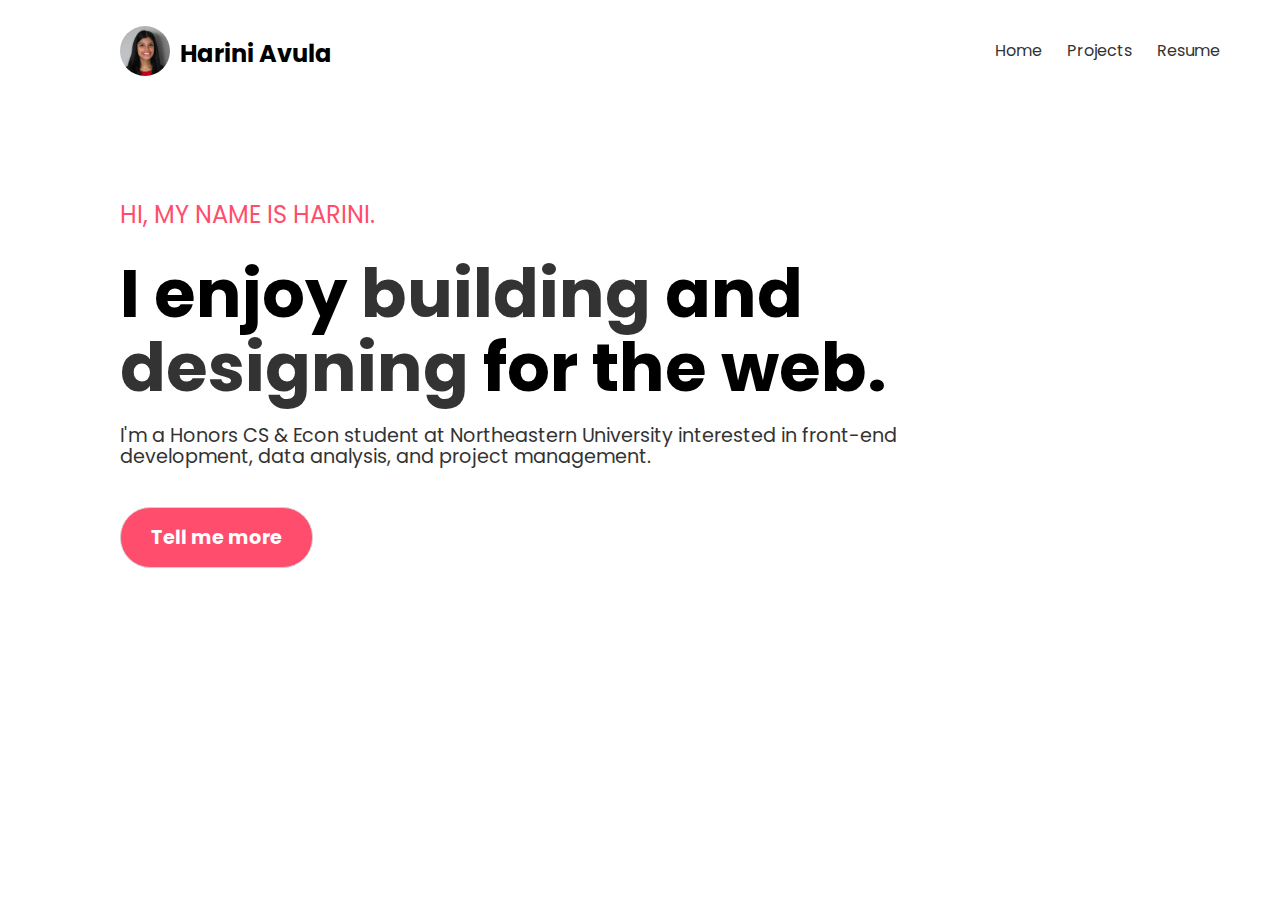
==== index.html @ eaff166c "starting header" ====
<!DOCTYPE HTML>
<html>
<head>
    <title>Harini Avula's Landing Page</title>
    <meta charset="utf-8" />
    <meta name="viewport" content="width=device-width, initial-scale=1, user-scalable=no" />
    <link rel="stylesheet" href="assets/css/main.css" />
    <link rel="stylesheet" href="https://cdnjs.cloudflare.com/ajax/libs/font-awesome/6.0.0-beta3/css/all.min.css" />
</head>
<body class="is-preload">
    <nav class="navbar">
        <div class="logo-container">
            <img src="images/profile.png" alt="Profile Picture" class="profile-pic" />
            <h1 class="nav-name">Harini Avula</h1>
        </div>
        <ul class="nav-links">
            <li><a href="#home">Home</a></li>
            <li><a href="#projects">Projects</a></li>
            <li><a href="#resume">Resume</a></li>
        </ul>
        <div class="hamburger" onclick="toggleMenu()">
            <div class="line"></div>
            <div class="line"></div>
          </div>
    </nav>
    <div class="container">
        <h1 class="name-is">HI, MY NAME IS HARINI.</h1>
        <p class="highlight">
          I enjoy <span>building</span> and <span>designing</span> for the web.
        </p>
        <p>I'm a Honors CS & Econ student at Northeastern University interested in front-end development, data analysis, and project management.</p>
        <a href="#" class="btn">Tell me more</a>
    </div>
    <script src="script.js">
       

    </script>
</body>
</html>
---- assets/css/main.css ----
/* Importing fonts */
@import url("fontawesome-all.min.css");
@import url("https://fonts.googleapis.com/css?family=Source+Sans+Pro:400,400italic");
@import url("https://fonts.googleapis.com/css2?family=Poppins:wght@100;400;700;900&display=swap");

/* General styles */
body {
	margin: 0;
	font-family: Poppins, sans-serif;
	background-color: #ffffff;
	color: #333333;
	display: flex;
	flex-direction: column; /* Ensures stacking of navbar and content */
	align-items: flex-start;
	height: 100vh;
}

/* Navigation bar styles */
.navbar {
	width: 100%;
	display: flex;
	justify-content: space-between;
	align-items: center;
	padding: 20px 20px;
	background-color: #ffffff;
}

.nav-name{
	font-weight: bold;
	color: black;
}

.logo-container {
	display: flex;
	align-items: center;
	margin-left: 100px;

}

.profile-pic {
	width: 50px;
	height: 50px;
	border-radius: 50%;
	margin-right: 10px;
}

.nav-links {
	list-style: none;
	display: flex;
	gap: 25px;
	padding-right: 80px;

}

.nav-links li a {
	text-decoration: none;
	color: #333;
	transition: color 0.3s;
}

.nav-links li a:hover {
	color: #ff4d6d;
}

/* Hamburger menu */
.hamburger {
	display: none;
	flex-direction: column;
	cursor: pointer;
	gap: 5px;
}

.hamburger div {
	width: 25px;
	height: 3px;
	background-color: #ff4d6d;
	border-radius: 5px;
}

/* Content container styles */
.container {
	max-width: 800px;
	padding: 20px;
	margin-left: 100px;
	text-align: left;
}

.name-is{
	padding-top: 60px;
	padding-bottom: 15px;
}

h1 {
	font-size: 1.5rem;
	color: #ff4d6d;
	font-weight: 400;
	margin-bottom: 10px;
}

.highlight {
	font-size: 4.2rem;
	font-weight: bold;
	color: black;
}

.highlight span {
	color: #333333;
}

p {
	font-size: 1.2rem;
	margin-top: 10px;
	margin-bottom: 20px;
	line-height: 1.1;
}

.btn {
	display: inline-block;
	margin-top: 20px;
	padding: 15px 30px;
	font-size: 1.2rem;
	font-weight: bold;
	color: #ffffff;
	background-color: #ff4d6d;
	border: 1px solid rgb(216, 208, 208);
	border-radius: 30px;
	text-decoration: none;
	cursor: pointer;
	transition: background-color 0.3s ease;
}

.btn:hover {
	background-color: #ff6680;
}

/* Responsive styles for mobile */
@media screen and (max-width: 768px) {
	.nav-links {
		display: none;
		flex-direction: column;
		position: absolute;
		top: 70px;
		right: 20px;
		background-color: #ffffff;
		border: 1px solid #d0c7c7;
		border-radius: 10px;
		padding: 10px;
	}

	/* Hamburger/Close Menu Styles */
.hamburger {
	display: flex;
	flex-direction: column;
	justify-content: space-between;
	width: 25px;
	height: 20px;
	cursor: pointer;
	transition: transform 0.3s ease;
  }
  
  .line {
	width: 100%;
	height: 3px;
	background-color: #ff4d6d;
	border-radius: 2px;
	transition: all 0.3s ease;
  }
  
  /* When the menu is toggled, transform into "X" */
  .hamburger.active .line:nth-child(1) {
	transform: rotate(45deg) translate(5px, 5px);
  }
  
  .hamburger.active .line:nth-child(2) {
	transform: rotate(-45deg) translate(5px, -5px);
  }
  
  .hamburger.active .line:nth-child(3) {
	opacity: 0; /* Hide the middle line */
  }
  
}
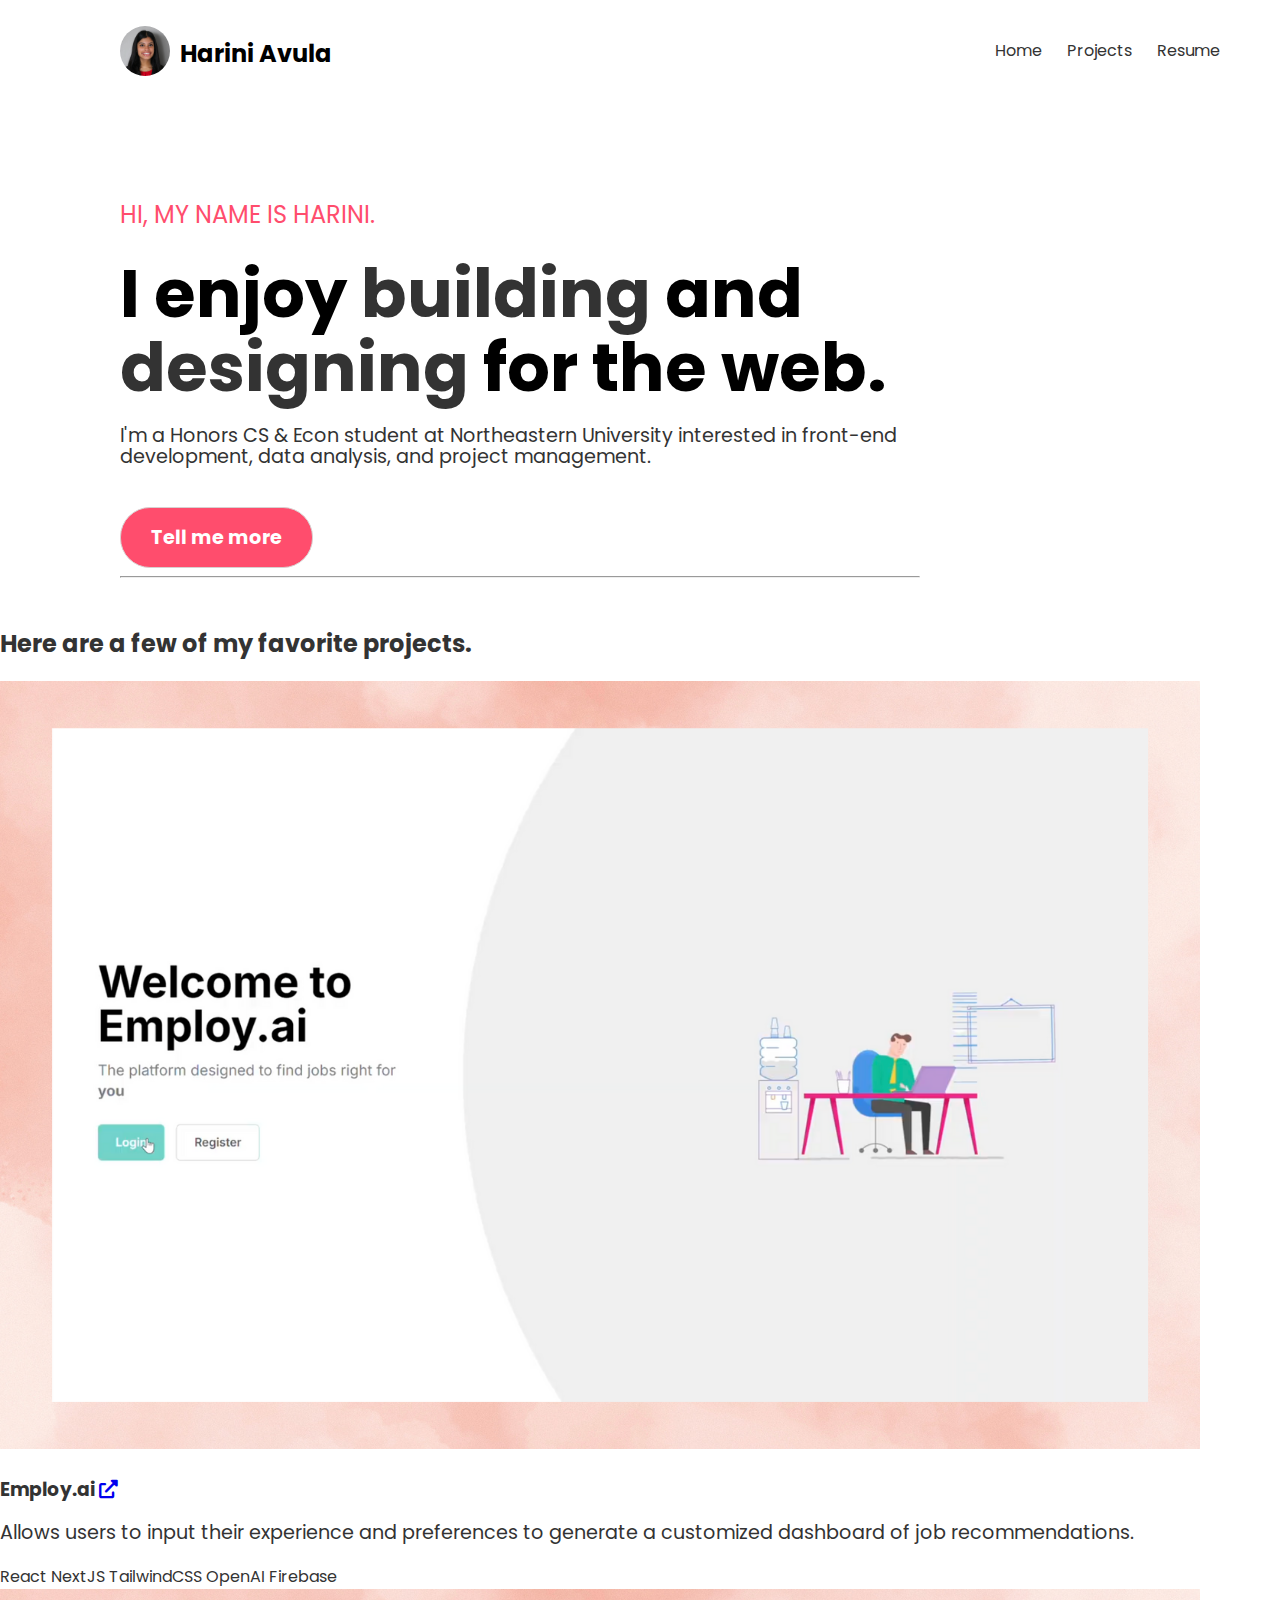
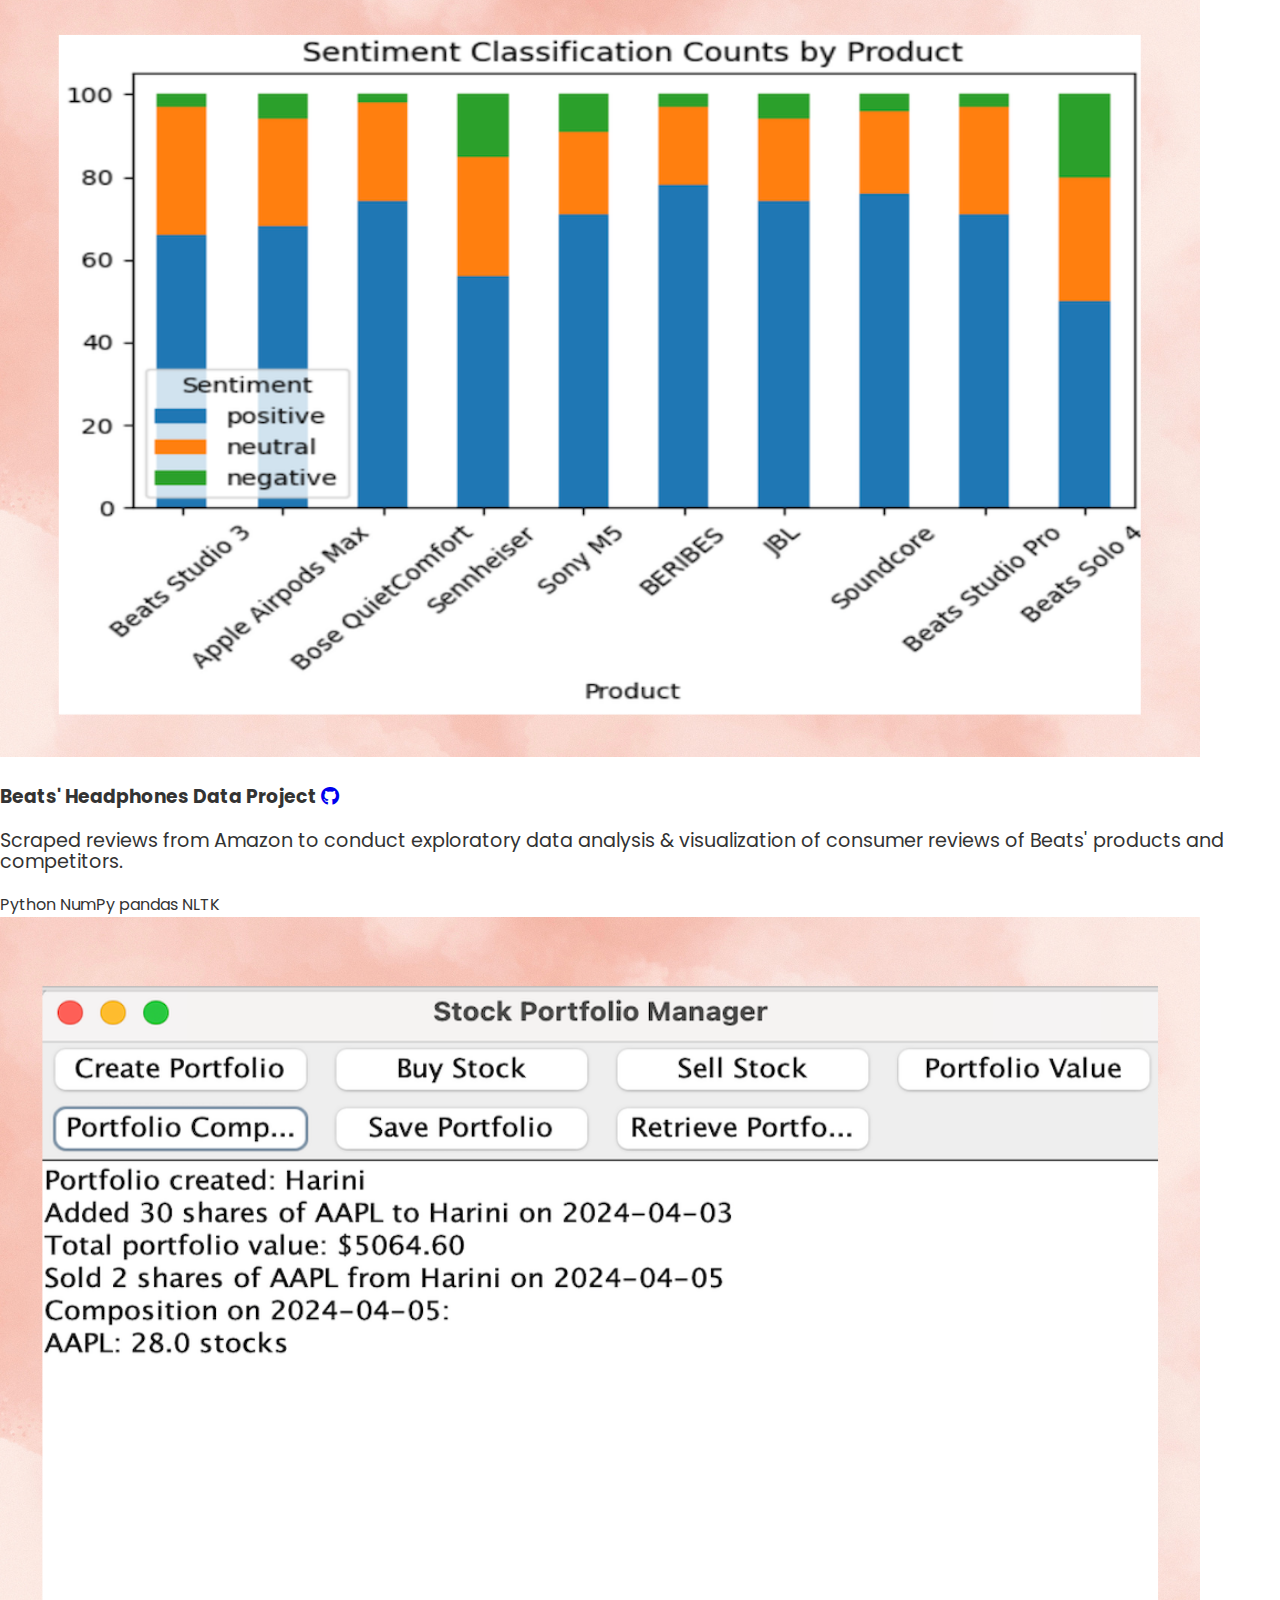
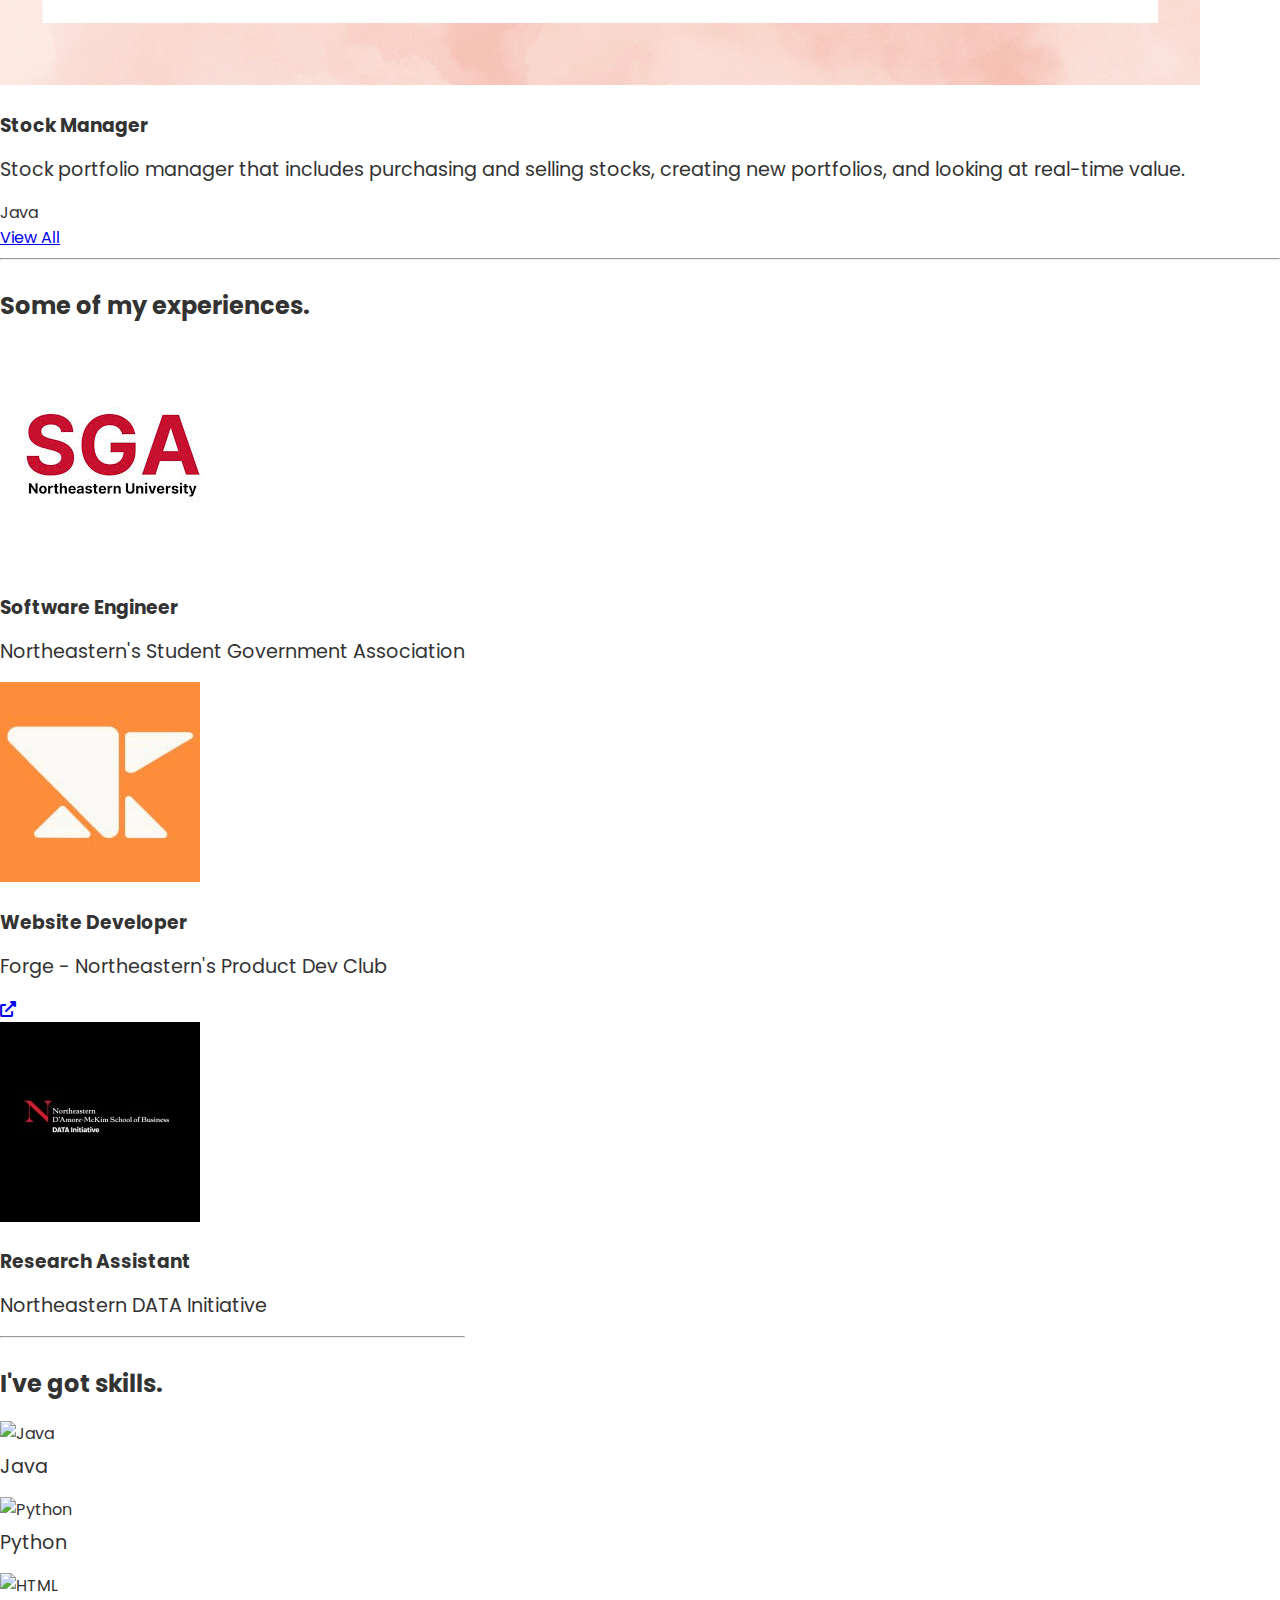
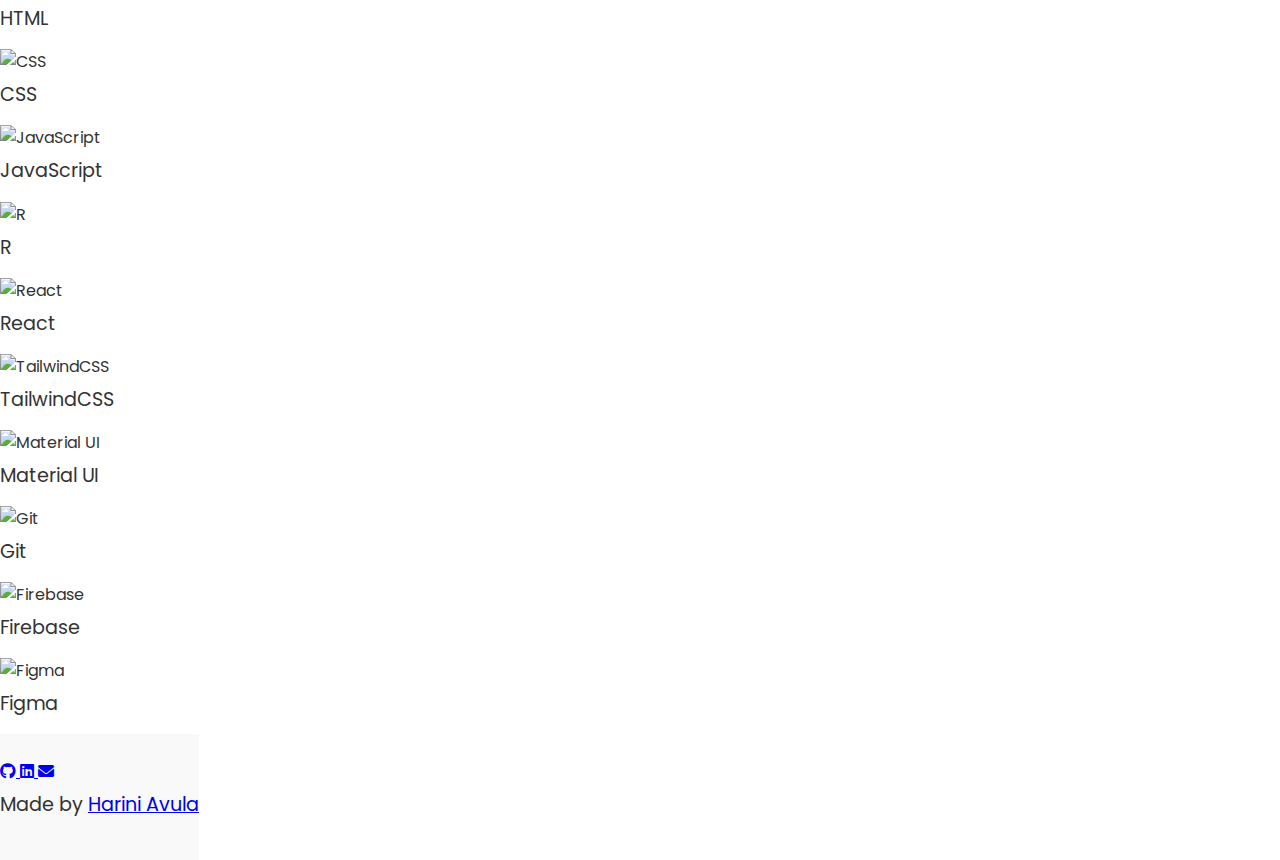
==== commit 1ab1b28d: "adding all the details" ====
--- a/index.html
+++ b/index.html
@@ -1,39 +1,265 @@
-<!DOCTYPE HTML>
-<html>
-<head>
-    <title>Harini Avula's Landing Page</title>
-    <meta charset="utf-8" />
-    <meta name="viewport" content="width=device-width, initial-scale=1, user-scalable=no" />
-    <link rel="stylesheet" href="assets/css/main.css" />
-    <link rel="stylesheet" href="https://cdnjs.cloudflare.com/ajax/libs/font-awesome/6.0.0-beta3/css/all.min.css" />
-</head>
-<body class="is-preload">
-    <nav class="navbar">
-        <div class="logo-container">
-            <img src="images/profile.png" alt="Profile Picture" class="profile-pic" />
-            <h1 class="nav-name">Harini Avula</h1>
-        </div>
-        <ul class="nav-links">
-            <li><a href="#home">Home</a></li>
-            <li><a href="#projects">Projects</a></li>
-            <li><a href="#resume">Resume</a></li>
-        </ul>
-        <div class="hamburger" onclick="toggleMenu()">
-            <div class="line"></div>
-            <div class="line"></div>
-          </div>
-    </nav>
-    <div class="container">
-        <h1 class="name-is">HI, MY NAME IS HARINI.</h1>
-        <p class="highlight">
-          I enjoy <span>building</span> and <span>designing</span> for the web.
-        </p>
-        <p>I'm a Honors CS & Econ student at Northeastern University interested in front-end development, data analysis, and project management.</p>
-        <a href="#" class="btn">Tell me more</a>
-    </div>
-    <script src="script.js">
-       
-
-    </script>
+
+    <!DOCTYPE HTML>
+    <html>
+    <head>
+        <title>Harini Avula's Landing Page</title>
+        <meta charset="utf-8" />
+        <meta name="viewport" content="width=device-width, initial-scale=1, user-scalable=no" />
+        <link rel="stylesheet" href="assets/css/main.css" />
+        <link rel="stylesheet" href="https://cdnjs.cloudflare.com/ajax/libs/font-awesome/6.0.0-beta3/css/all.min.css" />
+    </head>
+    <body class="is-preload">
+        <nav class="navbar">
+            <div class="logo-container">
+                <img src="images/profile.png" alt="Profile Picture" class="profile-pic" />
+                <h1 class="nav-name">Harini Avula</h1>
+
+            </div>
+            <ul class="nav-links">
+                <li><a href="#home">Home</a></li>
+                <li><a href="projects.html">Projects</a></li>
+                <li><a target = "_blank" href="https://docs.google.com/document/d/1-RXfNqvWFzlHwWcyK2PVuV_ELVbFLmyTdClP5Dgu5RE/edit?tab=t.0">Resume</a></li>
+            </ul>
+            <div class="hamburger" onclick="toggleMenu()">
+                <div class="line"></div>
+                <div class="line"></div>
+                <div class="line"></div>
+            </div>
+        </nav>
+        <div class="container">
+            <h1 class="name-is">HI, MY NAME IS HARINI.</h1>
+            <p class="highlight">
+              I enjoy <span>building</span> and <span>designing</span> for the web.
+            </p>
+            <p>I'm a Honors CS & Econ student at Northeastern University interested in front-end development, data analysis, and project management.</p>
+            <a href="#project-preview" class="btn">Tell me more</a>
+            <hr> 
+
+          </div><section id = "project-preview" class="projects-section">
+                <h2>Here are a few of my favorite projects.</h2>
+                            <div class="projects-container">
+              <!-- Project 1 -->
+              <div class="project-card">
+                <div class="project-image-container">
+                  <img src="images/7.png" alt="Employ.ai Screenshot" class="project-image" />
+                </div>
+                <h3>Employ.ai <a href="#" target="_blank"><i class="fas fa-external-link-alt"></i></a></h3>
+                <p>
+                  Allows users to input their experience and preferences to generate a customized dashboard of job recommendations.
+                </p>
+                <div class="tags">
+                  <span>React</span>
+                  <span>NextJS</span>
+                  <span>TailwindCSS</span>
+                  <span>OpenAI</span>
+                  <span>Firebase</span>
+                </div>
+              </div>
+              <!-- Project 2 -->
+              <div class="project-card">
+                <div class="project-image-container">
+                  <img src="images/5.png" alt="Beats Headphones Data Project Screenshot" class="project-image" />
+                </div>
+                <h3>Beats' Headphones Data Project <a href="#" target="_blank"><i class="fa-brands fa-github"></i></a></h3>
+                <p>
+                  Scraped reviews from Amazon to conduct exploratory data analysis & visualization of consumer reviews of Beats' products and competitors.
+                </p>
+                <div class="tags">
+                  <span>Python</span>
+                  <span>NumPy</span>
+                  <span>pandas</span>
+                  <span>NLTK</span>
+                </div>
+              </div>
+              <!-- Project 3 -->
+              <div class="project-card">
+                <div class="project-image-container">
+                  <img src="images/3.png" alt="Stock Manager Screenshot" class="project-image" />
+                </div>
+                <h3>Stock Manager</h3>
+                <p>
+                  Stock portfolio manager that includes purchasing and selling stocks, creating new portfolios, and looking at real-time value.
+                </p>
+                <div class="tags">
+                  <span>Java</span>
+                </div>
+              </div>
+            </div>
+            <div class="button-container">
+              <a href="projects.html" class="view-all-btn">View All</a>
+            </div>
+              <hr> 
+          </section>
+
+          <section id="my-experiences" class="experiences-section">
+              <h2>Some of my experiences.</h2>
+             
+            </div>
+          
+            <div class="experiences-container">
+              <!-- Experience 1 -->
+              <div class="experience-card">
+                <div class="experience-content">
+                  <img src="images/sga.jpeg" alt="SGA Logo" class="experience-logo" />
+                  <div class="experience-text">
+                    <h3>Software Engineer</h3>
+                    <p>Northeastern's Student Government Association</p>
+                  </div>
+                </div>
+                <!--<a href="#" target="_blank" class="external-link"><i class="fas fa-external-link-alt"></i></a>-->
+              </div>
+          
+              <!-- Experience 2 -->
+              <div class="experience-card">
+                <div class="experience-content">
+                  <img src="images/forge.jpeg" alt="Forge Logo" class="experience-logo" />
+                  <div class="experience-text">
+                    <h3>Website Developer</h3>
+                    <p>Forge - Northeastern's Product Dev Club</p>
+                  </div>
+                </div>
+                <a href="https://www.forgenu.com/home" target="_blank" class="external-link"><i class="fas fa-external-link-alt"></i></a>
+              </div>
+          
+              <!-- Experience 3 -->
+              <div class="experience-card">
+                <div class="experience-content">
+                  <img src="images/data.jpeg" alt="DATA Initiative Logo" class="experience-logo" />
+                  <div class="experience-text">
+                    <h3>Research Assistant</h3>
+                    <p>Northeastern DATA Initiative</p>
+                  </div>
+                </div>
+              </div>
+             
+            </div>
+            <hr>
+          </section>
+
+          <section id="skills" class="skills-section">
+            <div class="skills-heading">
+              <h2>I've got skills.</h2>
+            </div>
+            <div class="skills-container">
+              <!-- Java -->
+              <div class="skill-card">
+                <img src="https://cdn.jsdelivr.net/gh/devicons/devicon@latest/icons/java/java-original.svg" alt="Java" />
+                <p>Java</p>
+              </div>
+          
+              <!-- Python -->
+              <div class="skill-card">
+                <img src="https://cdn.jsdelivr.net/gh/devicons/devicon@latest/icons/python/python-original.svg" alt="Python" />
+                <p>Python</p>
+              </div>
+          
+              <!-- HTML -->
+              <div class="skill-card">
+                <img src="https://cdn.jsdelivr.net/gh/devicons/devicon/icons/html5/html5-original.svg" alt="HTML" />
+                <p>HTML</p>
+              </div>
+          
+              <!-- CSS -->
+              <div class="skill-card">
+                <img src="https://cdn.jsdelivr.net/gh/devicons/devicon/icons/css3/css3-original.svg" alt="CSS" />
+                <p>CSS</p>
+              </div>
+          
+              <!-- JavaScript -->
+              <div class="skill-card">
+                <img src="https://cdn.jsdelivr.net/gh/devicons/devicon/icons/javascript/javascript-original.svg" alt="JavaScript" />
+                <p>JavaScript</p>
+              </div>
+          
+              <!-- R -->
+              <div class="skill-card">
+                <img src="https://cdn.jsdelivr.net/gh/devicons/devicon@latest/icons/r/r-original.svg" alt="R" />
+                <p>R</p>
+              </div>
+          
+              <!-- React -->
+              <div class="skill-card">
+                <img src="https://cdn.jsdelivr.net/gh/devicons/devicon/icons/react/react-original.svg" alt="React" />
+                <p>React</p>
+              </div>
+          
+              <!-- TailwindCSS -->
+              <div class="skill-card">
+                <img src="https://cdn.jsdelivr.net/gh/devicons/devicon@latest/icons/tailwindcss/tailwindcss-original.svg" alt="TailwindCSS" />
+                <p>TailwindCSS</p>
+              </div>
+          
+              <!-- Material UI -->
+              <div class="skill-card">
+                <img src="https://cdn.jsdelivr.net/gh/devicons/devicon@latest/icons/materialui/materialui-original.svg" alt="Material UI" />
+                <p>Material UI</p>
+              </div>
+          
+              <!-- Git -->
+              <div class="skill-card">
+                <img src="https://cdn.jsdelivr.net/gh/devicons/devicon/icons/git/git-original.svg" alt="Git" />
+                <p>Git</p>
+              </div>
+          
+              <!-- Firebase -->
+              <div class="skill-card">
+                <img src="https://cdn.jsdelivr.net/gh/devicons/devicon/icons/firebase/firebase-plain.svg" alt="Firebase" />
+                <p>Firebase</p>
+              </div>
+          
+              <!-- Figma -->
+              <div class="skill-card">
+                <img src="https://cdn.jsdelivr.net/gh/devicons/devicon/icons/figma/figma-original.svg" alt="Figma" />
+                <p>Figma</p>
+              </div>
+            </div>
+           
+          </section>
+          <section class="footer" style="background-color: #f9f9f9; padding: 25px 0;">
+
+
+          
+            <!-- Social Icons -->
+            <div class="footer-icons">
+              <a href="https://github.com/hariniavula" target="_blank" class="footer-icon">
+                <i class="fab fa-github"></i>
+              </a>
+              <a href="https://www.linkedin.com/in/harini-avula/" target="_blank" class="footer-icon">
+                <i class="fab fa-linkedin"></i>
+              </a>
+              <a href="mailto:hsavula@gmail.com" target="_blank" class="footer-icon">
+                <i class="fas fa-envelope"></i>
+              </a>
+            </div>
+          
+            <!-- Footer Info -->
+            <div class="footer-info" style="text-align: center;">
+              <p class="footer-credits">
+                Made by 
+                <a href="mailto:hsavula@gmail.com" class="footer-link">Harini Avula</a>
+              </p>
+            </div>
+          </section>
+
+          
+          
+          
+          
+          
+          
+          
+        <script>
+            function toggleMenu() {
+                const navLinks = document.querySelector('.nav-links');
+                const hamburger = document.querySelector('.hamburger');
+                
+                // Toggle the active class for both the nav and the hamburger
+                navLinks.classList.toggle('active');
+                hamburger.classList.toggle('active');
+            }
+        </script>
+    </body>
+    </html>
+    
 </body>
 </html>
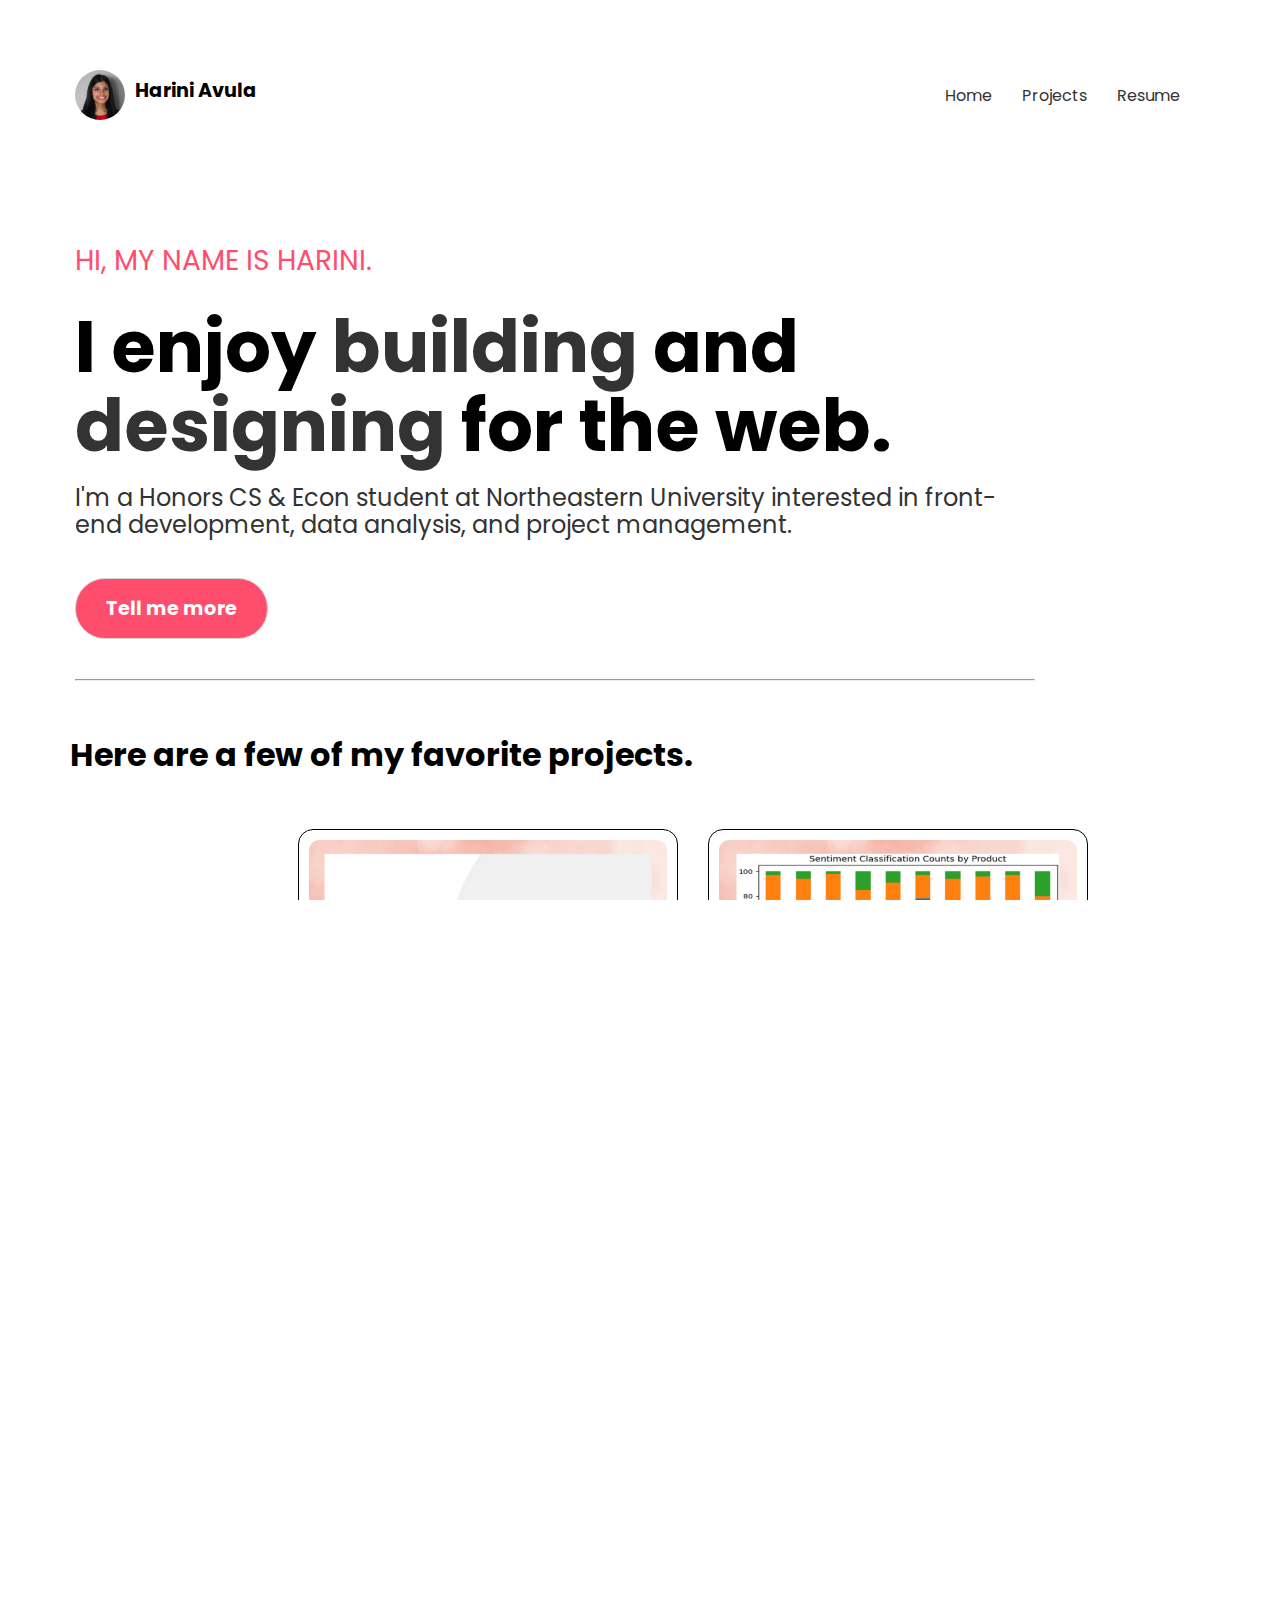
==== commit ea577ad5: "minor style changes" ====
--- a/index.html
+++ b/index.html
@@ -2,7 +2,7 @@
     <!DOCTYPE HTML>
     <html>
     <head>
-        <title>Harini Avula's Landing Page</title>
+        <title>Harini Avula's Website</title>
         <meta charset="utf-8" />
         <meta name="viewport" content="width=device-width, initial-scale=1, user-scalable=no" />
         <link rel="stylesheet" href="assets/css/main.css" />
@@ -10,11 +10,12 @@
     </head>
     <body class="is-preload">
         <nav class="navbar">
+          <a href="index.html" class="logo-link">
             <div class="logo-container">
                 <img src="images/profile.png" alt="Profile Picture" class="profile-pic" />
                 <h1 class="nav-name">Harini Avula</h1>
-
-            </div>
+            </div>
+        </a>
             <ul class="nav-links">
                 <li><a href="#home">Home</a></li>
                 <li><a href="projects.html">Projects</a></li>
@@ -138,7 +139,7 @@
 
           <section id="skills" class="skills-section">
             <div class="skills-heading">
-              <h2>I've got skills.</h2>
+              <h2>And my skills.</h2>
             </div>
             <div class="skills-container">
               <!-- Java -->
--- a/assets/css/main.css
+++ b/assets/css/main.css
@@ -3,6 +3,21 @@
 @import url("https://fonts.googleapis.com/css?family=Source+Sans+Pro:400,400italic");
 @import url("https://fonts.googleapis.com/css2?family=Poppins:wght@100;400;700;900&display=swap");
 
+/* Reset styles */
+* {
+	margin: 0;
+	padding: 0;
+	box-sizing: border-box;
+  }
+  
+  html, body {
+	width: 100%;
+	height: 100%;
+	overflow-x: hidden; /* Prevent horizontal scrolling */
+		scroll-behavior: smooth;
+	  
+  }
+  
 /* General styles */
 body {
 	margin: 0;
@@ -21,21 +36,29 @@
 	display: flex;
 	justify-content: space-between;
 	align-items: center;
-	padding: 20px 20px;
+	padding-top: 70px;
+	padding-bottom: 20px;
+	padding-right: 20px;
+	padding-left: 20px;
 	background-color: #ffffff;
 }
 
 .nav-name{
 	font-weight: bold;
 	color: black;
+	font-size: 1.2rem;
 }
 
 .logo-container {
 	display: flex;
 	align-items: center;
-	margin-left: 100px;
-
-}
+	margin-left: 55px;
+
+
+	
+}
+
+
 
 .profile-pic {
 	width: 50px;
@@ -45,9 +68,10 @@
 }
 
 .nav-links {
+	
 	list-style: none;
 	display: flex;
-	gap: 25px;
+	gap: 30px;
 	padding-right: 80px;
 
 }
@@ -59,7 +83,11 @@
 }
 
 .nav-links li a:hover {
-	color: #ff4d6d;
+	text-decoration: underline;
+	text-underline-offset: 10px; 
+	text-decoration-color: #ff4d6d;
+	text-decoration-thickness: 5px;
+
 }
 
 /* Hamburger menu */
@@ -67,7 +95,11 @@
 	display: none;
 	flex-direction: column;
 	cursor: pointer;
-	gap: 5px;
+	gap: 5px; 
+}
+
+.logo-link{
+	text-decoration: none;
 }
 
 .hamburger div {
@@ -79,26 +111,26 @@
 
 /* Content container styles */
 .container {
-	max-width: 800px;
+	max-width: 1000px;
 	padding: 20px;
-	margin-left: 100px;
+	margin-left: 55px;
 	text-align: left;
 }
 
 .name-is{
-	padding-top: 60px;
+	padding-top: 80px;
 	padding-bottom: 15px;
 }
 
 h1 {
-	font-size: 1.5rem;
+	font-size: 1.75rem;
 	color: #ff4d6d;
 	font-weight: 400;
 	margin-bottom: 10px;
 }
 
 .highlight {
-	font-size: 4.2rem;
+	font-size: 4.5rem;
 	font-weight: bold;
 	color: black;
 }
@@ -108,8 +140,9 @@
 }
 
 p {
-	font-size: 1.2rem;
+	font-size: 1.5rem;
 	margin-top: 10px;
+	margin-right: 0px;
 	margin-bottom: 20px;
 	line-height: 1.1;
 }
@@ -118,6 +151,7 @@
 	display: inline-block;
 	margin-top: 20px;
 	padding: 15px 30px;
+	margin-bottom: 40px;
 	font-size: 1.2rem;
 	font-weight: bold;
 	color: #ffffff;
@@ -131,52 +165,655 @@
 
 .btn:hover {
 	background-color: #ff6680;
-}
+	
+}
+
+/* Projects Section */
+.projects-section {
+	margin-top: 30px;
+	margin-left: 70px;
+	margin-right: 0px;
+
+
+  }
+  
+  .projects-section h2 {
+	font-size: 2rem;
+	font-weight: 300px;
+	margin-bottom: 40px;
+	color: black;
+  }
+  
+  .projects-container {
+	display: flex;
+	justify-content: center;
+	gap: 10px;
+	flex-wrap: wrap;
+	margin-left: 35px;
+  }
+  
+  
+  /* Project Card */
+  .project-card {
+	width: 400px; /* Default card width */
+	text-align: left;
+	padding: 10px;
+  }
+  
+  /* Project Image Container */
+  .project-image-container {
+	border: 1px solid black; /* Black outline */
+	border-radius: 15px;
+	padding: 10px;
+	margin-bottom: 15px;
+	background-color: white;
+	transition: transform 0.3s ease;
+  }
+  
+  .project-image-container:hover {
+	transform: scale(1.05); /* Slight zoom effect */
+  }
+  
+  .project-image {
+	width: 100%; /* Responsive image */
+	height: auto;
+	border-radius: 10px; /* Optional rounded corners */
+  }
+
+  
+  /* Text Outside Box */
+  .project-card h3 {
+	font-size: 1.2rem;
+	color: black;
+  }
+  
+  .project-card h3 a {
+	font-size: 1rem;
+	color: #ff4d6d;
+	padding: 3px;
+	text-decoration: none;
+
+}
+  
+  .project-card p {
+	font-size: 0.9rem;
+	line-height: 1;
+	margin-bottom: 15px;
+	color: #565353
+  }
+  
+  
+  .tags {
+	display: flex;
+	flex-wrap: wrap;
+	font-weight: 400;
+	gap: 10px;
+	justify-content: left;
+  }
+  
+  .tags span {
+	background-color: #ff4d6d;
+	color: #fff;
+	font-size: 0.8rem;
+	padding: 5px 10px;
+	border-radius: 15px;
+  }
+  .button-container {
+	display: flex;
+	margin-bottom: 80px; /* Enable flexbox */
+	justify-content: center; /* Center horizontally */
+	align-items: center; /* Center vertically */
+	height: 50px; /* Ensure the container has height */
+	width: 100%; /* Ensure it fills the parent container */
+  }
+
+  .button-container a{
+	text-decoration: none;
+	text-align: center;;
+  }
+  
+  /* View All Button */
+.view-all-btn {
+	display: inline-block;
+	margin-top: 30px;
+	padding: 15px 30px;
+	font-size: 1rem;
+	font-weight: 400;
+	width: 50%;
+	color: #333; /* Default text color */
+	background-color: transparent; /* Transparent background */
+	border: 1px solid #333; /* Dark border */
+	border-radius: 30px; /* Fully rounded corners */
+	cursor: pointer;
+	transition: all 0.3s ease;
+	 /* Smooth transition for hover effects */
+  }
+
+  
+  
+  .view-all-btn:hover {
+	background-color: #ff4d6d; /* Pink hover background */
+	color: #fff; /* White text on hover */
+	border-color: #ff4d6d; /* Match border with hover color */
+  }
+  
+ /* General Section Styling */
+.experiences-section {
+	margin-top: 40px;
+	margin-left: 70px;
+	margin-right: 0px;
+	width: 90%;
+	
+	
+  }
+
+  .experiences-section h2 {
+	margin-bottom: 30px;
+	font-size: 2rem;
+	color: black;
+
+
+  }
+  
+  /* Section Heading and Line */
+  .experiences-heading {
+	display: flex;
+	justify-content: center;
+	align-items: center;
+	gap: 15px;
+	margin-bottom: 40px;
+  }
+  
+  .experiences-heading h2 {
+	font-size: 2rem;
+	font-weight: 300px;
+	margin-bottom: 40px;
+  }
+  
+
+  
+  /* Experiences Container */
+  .experiences-container {
+	display: flex;
+	justify-content: center;
+	gap: 15px;
+	flex-wrap: wrap;
+	margin-left: 10px;
+	margin-bottom: 60px;
+
+
+  }
+  
+  /* Experience Card */
+  .experience-card {
+	background-color: #fff;
+	border-radius: 15px;
+	border: 1px solid rgb(216, 208, 208);
+
+	border-radius: 15px;
+	padding: 20px;
+	box-shadow: 0 4px 6px rgba(0, 0, 0, 0.1);
+	text-align: left;
+	width: 350px; /* Default card width */
+	text-align: left;
+	padding: 10px;
+
+	position: relative;
+	transition: transform 0.3s ease, box-shadow 0.3s ease;
+  }
+  
+  .experience-card:hover {
+	transform: translateY(-5px);
+	box-shadow: 0 6px 10px rgba(0, 0, 0, 0.15);
+  }
+  
+  /* Content Inside Card */
+  .experience-content {
+	display: flex;
+	align-items: center;
+	gap: 15px;
+  }
+  
+  .experience-logo {
+	width: 60px;
+	height: 60px;
+	border-radius: 50%;
+	border: 1px solid rgb(216, 208, 208);
+
+  }
+  
+  .experience-text h3 {
+	font-size: 1.2rem;
+	font-weight: bold;
+	margin-bottom: 5px;
+  }
+  
+  .experience-text p {
+	font-size: 1rem;
+	color: #333333;
+	line-height: 1.1;
+  }
+  
+  /* External Link in Bottom Right */
+  .external-link {
+	position: absolute;
+	bottom: 15px;
+	right: 15px;
+	font-size: 1rem;
+	color: #ff4d6d;
+	text-decoration: none;
+	transition: color 0.3s ease;
+  }
+  
+  .external-link:hover {
+	color: #ff6680;
+  }
+
+  /* Skills Section */
+.skills-section {
+	margin-top: 40px;
+	margin-left: 77px;
+	margin-right: 0px;
+	align-content: center;
+	max-width: 2000px;
+	text-align: left;
+
+  }
+  
+  /* Skills Heading */
+  .skills-heading {
+	margin-bottom: 40px; /* Add spacing below the heading */
+  }
+  
+  .skills-heading h2 {
+	margin-top: 0px;
+	font-size: 2rem; /* Font size for heading */
+	font-weight: bold; /* Bold text */
+	color: black; /* Dark color */
+  }
+  
+  /* Skills Container */
+  .skills-container {
+	align-content: center;
+	display: flex; /* Flexbox for grid layout */
+	flex-wrap: wrap; /* Wrap items to next row if they overflow */
+	justify-content: center; /* Center-align icons */
+	gap: 50px; /* Spacing between skill cards */
+	max-width: 1000px; /* Limit the width of the grid */
+	margin-left: 120px;
+	margin-bottom: 60px;
+
+
+  }
+  
+  /* Skill Card */
+  .skill-card {
+	width: 120px; /* Fixed width for each skill */
+	display: flex;
+	flex-direction: column;
+	align-items: center; /* Center-align content */
+	gap: 10px; /* Spacing between icon and text */
+  }
+  
+  .skill-card img {
+	width: 60px; /* Icon size */
+	height: 60px; /* Icon size */
+	transition: transform 0.3s ease; /* Smooth hover effect */
+  }
+  
+  .skill-card img:hover {
+	transform: scale(1.1); /* Slight zoom on hover */
+  }
+  
+  .skill-card p {
+	font-size: 1rem; /* Font size for skill title */
+	font-weight: 500; /* Medium weight */
+	color: #333; /* Dark color */
+	margin: 0; /* Remove default margin */
+  }
+
+  
+  .footer-icons {
+	display: flex;
+	justify-content: center;
+	gap: 30px;
+	margin-bottom: 20px;
+  }
+  
+  .footer-icon {
+	font-size: 2rem;
+	color: #ff4d6d;
+	transition: transform 0.3s ease, color 0.3s ease;
+	text-decoration: none;
+  }
+  
+  .footer-icon:hover {
+	transform: scale(1.2);
+	color: #ff6680; /* Lighter pink hover effect */
+  }
+  
+  .footer-line {
+	border: none;
+	border-top: 1px solid #333;
+	margin: 20px auto;
+	width: 100%; /* Divider line width */
+  }
+  
+  .footer-info {
+	font-size: 0.9rem;
+	color: #333;
+  }
+  
+  .footer-tech-icons img {
+	display: inline-block;
+	margin: 0 5px;
+	vertical-align: middle;
+  }
+  
+  .footer-credits {
+	font-size: 0.8rem;
+	margin-top: 10px;
+	color: #666;
+  }
+  
+  .footer-link {
+	color: #ff4d6d;
+	font-weight: bold;
+	text-decoration: none;
+  }
+  
+  .footer-link:hover {
+	text-decoration: underline;
+  }
+  
+  
+  
+  .footer {
+    position: relative;
+    bottom: 0;
+    width: 100%;
+    text-align: center;
+    background-color: #f9f9f9; /* Light background */
+  }
+
+  .footer-icons {
+    display: flex;
+    justify-content: center;
+    gap: 30px;
+    margin-bottom: 10px;
+  }
+
+  .footer-icon {
+    font-size: 2rem;
+    color: #565353;
+    transition: transform 0.3s ease, color 0.3s ease;
+    text-decoration: none;
+  }
+
+  .footer-icon:hover {
+    transform: scale(1.2);
+    color: #ff6680; /* Lighter pink hover effect */
+  }
+
+  .footer-line {
+    border: none;
+    border-top: 1px solid #ccc;
+    margin: 10px auto;
+    width: 80%; /* Centered divider line */
+  }
+
+  .footer-info {
+    font-size: 0.9rem;
+    color: black;
+  }
+
+  .footer-credits {
+    font-size: 0.8rem;
+    color: #666;
+  }
+
+  .footer-link {
+    font-weight: bold;
+    text-decoration: none;
+  }
+
+  .footer-link:hover {
+    text-decoration: underline;
+	color: #ff4d6d;
+  }
+
 
 /* Responsive styles for mobile */
-@media screen and (max-width: 768px) {
+@media screen and (max-width: 1050px) {
+	.skills-heading h2 {
+		font-size: 1.8rem; /* Slightly smaller font for mobile */
+	  }
+
+	  .experiences-section h2 {
+		font-size: 1.8rem; /* Slightly smaller font for mobile */
+	  }
+	
+	  .skills-container {
+		gap: 20px; /* Reduce spacing between items on smaller screens */
+	  }
+	.projects-section h2 {
+		font-size: 1.8rem;
+		font-weight: 300px;
+		margin-bottom: 40px;
+	  }
+	
+	.project-card {
+		width: 80%; /* Full-width cards on smaller screens */
+	  }
+	  .navbar {
+	  position: fixed; /* Keep the navbar fixed at the top */
+	  top: 0;
+	  left: 0;
+	  width: 100%;
+	  background-color: #ffffff;
+	  z-index: 101; /* Ensure it appears above the dropdown */
+	  border-bottom: 1px solid #e0e0e0; /* Optional for better separation */
+	}
+
+	.name-is{
+		padding-top: 150px;
+		padding-bottom: 15px;
+	}
+  
 	.nav-links {
-		display: none;
-		flex-direction: column;
-		position: absolute;
-		top: 70px;
-		right: 20px;
-		background-color: #ffffff;
-		border: 1px solid #d0c7c7;
-		border-radius: 10px;
-		padding: 10px;
-	}
-
-	/* Hamburger/Close Menu Styles */
-.hamburger {
-	display: flex;
-	flex-direction: column;
-	justify-content: space-between;
-	width: 25px;
-	height: 20px;
-	cursor: pointer;
-	transition: transform 0.3s ease;
-  }
-  
-  .line {
-	width: 100%;
-	height: 3px;
-	background-color: #ff4d6d;
-	border-radius: 2px;
-	transition: all 0.3s ease;
-  }
-  
-  /* When the menu is toggled, transform into "X" */
-  .hamburger.active .line:nth-child(1) {
-	transform: rotate(45deg) translate(5px, 5px);
-  }
-  
-  .hamburger.active .line:nth-child(2) {
-	transform: rotate(-45deg) translate(5px, -5px);
-  }
-  
-  .hamburger.active .line:nth-child(3) {
-	opacity: 0; /* Hide the middle line */
-  }
-  
-}
+	  display: none; /* Initially hidden */
+	  flex-direction: column;
+	  justify-content: flex-start;
+	  align-items: center;
+	  position: fixed; /* Cover the screen below the navbar */
+	  top: 70px; /* Push down below the navbar height */
+	  left: 0;
+	  width: 100%;
+	  margin-top: 70px;
+	  height: calc(100% - 70px); /* Take the remaining height */
+	  background-color: #ffffff;
+	  z-index: 100; /* Below the navbar */
+	  overflow-y: auto; /* Allow scrolling if content exceeds screen height */
+	}
+  
+	.nav-links.active {
+	  display: flex; /* Show the menu when active */
+	}
+  
+	.nav-links li {
+	  width: 100%; /* Take up full width */
+	  text-align: left;
+	  padding-bottom: 30px;
+	  padding-left: 30px; /* Add spacing */
+	  border-bottom: 1px solid #e0e0e0; /* Separator */
+	}
+  
+	.nav-links li:last-child {
+	  border-bottom: none; /* Remove the last separator */
+	}
+  
+	.nav-links li a {
+	  font-size: 1rem; /* Larger font size */
+	  color: #333;
+	  text-decoration: none;
+	  transition: color 0.3s ease;
+	}
+  
+	.nav-links li a:hover {
+		text-decoration: underline;
+		text-underline-offset: 8px; 
+		text-decoration-color: #ff4d6d;
+		text-decoration-thickness: 4px;
+	  
+	}
+  
+	.hamburger {
+	  display: flex; /* Show hamburger on mobile */
+	}
+
+	
+  
+	.hamburger.active .line:nth-child(1) {
+	  transform: rotate(45deg) translate(5px, 5px);
+	}
+  
+	.hamburger.active .line:nth-child(2) {
+	  transform: rotate(-45deg) translate(5px, -5px);
+	}
+  
+	.hamburger.active .line:nth-child(3) {
+	  opacity: 0; /* Hide the middle line */
+	}
+
+	.logo-container {
+		display: flex;
+		align-items: center;
+		margin-left: 10px;
+	
+	}
+	.container {
+		max-width: 800px;
+		padding: 20px;
+		margin-left: 20px;
+		margin-right: 30px;
+		text-align: left;
+	}
+
+	.projects-section {
+		padding: 20px;
+		margin-top: 15px;
+		margin-left: 30px;
+		margin-right: 30px;
+	
+	  }
+
+	  .experiences-section {
+		padding: 20px;
+		margin-top: 15px;
+		margin-left: 20px;
+		margin-right: 60px;
+	
+	  }
+
+	  .skills-section {
+		padding: 20px;
+		margin-top: 15px;
+		margin-left: 20px;
+		margin-right: 30px;
+	
+
+	  }
+
+	  .projects-container {
+		margin-left: 0px;
+
+	  }
+
+	  .skills-container {
+
+		margin-left: 0px;
+
+	  }
+
+	  .experiences-container {
+
+		margin-left: 0px;
+
+	  }
+	
+	  .experience-card {
+		width: 100%;
+	  }
+
+	
+	
+	h1 {
+		font-size: 1.2rem;
+		color: #ff4d6d;
+		font-weight: 400;
+		margin-bottom: 10px;
+	}
+	
+	.highlight {
+		font-size: 3rem;
+		font-weight: bold;
+		color: black;
+	}
+	
+	.highlight span {
+		color: #333333;
+	}
+	
+	p {
+		font-size: 1rem;
+		margin-top: 10px;
+		margin-bottom: 20px;
+		line-height: 1.1;
+	}
+	
+	.btn {
+		display: inline-block;
+		margin-top: 10px;
+		padding: 15px 30px;
+		font-size: 0.75rem;
+		font-weight: bold;
+		color: #ffffff;
+		background-color: #ff4d6d;
+		border: 1px solid rgb(216, 208, 208);
+		border-radius: 30px;
+		text-decoration: none;
+		cursor: pointer;
+		transition: background-color 0.3s ease;
+	}
+
+	
+
+  }
+
+  @media screen and (max-width: 768px) {
+	.skills-container {
+	  gap: 15px;
+	}
+  
+	.skill-card {
+	  width: 100px;
+	}
+  
+	.skill-card img {
+	  width: 50px;
+	  height: 50px;
+	}
+  
+	.skill-card p {
+	  font-size: 0.9rem;
+	}
+  }
+
+  /* Responsive styles for mobile */
+@media screen and (max-width: 400px) {
+	
+	.project-card {
+		width: 100%; /* Full-width cards on smaller screens */
+	  }
+	}
+  